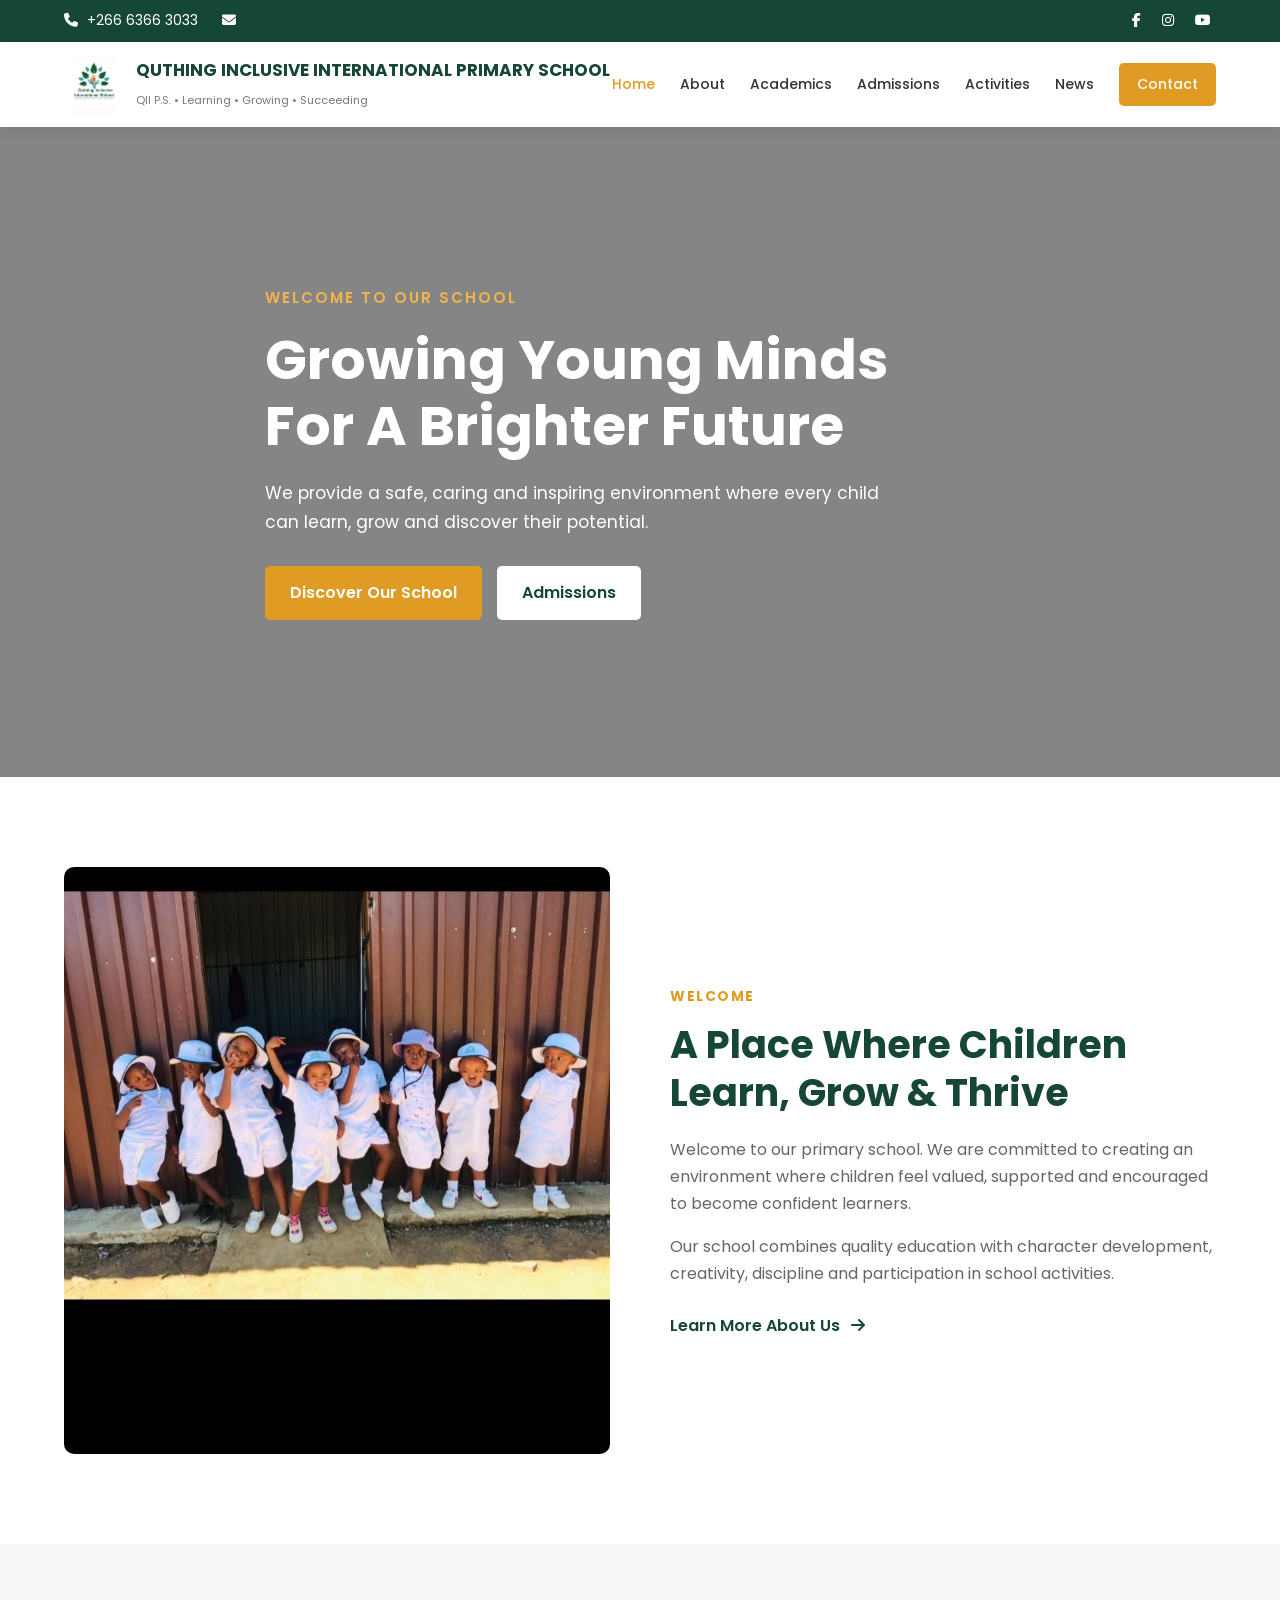
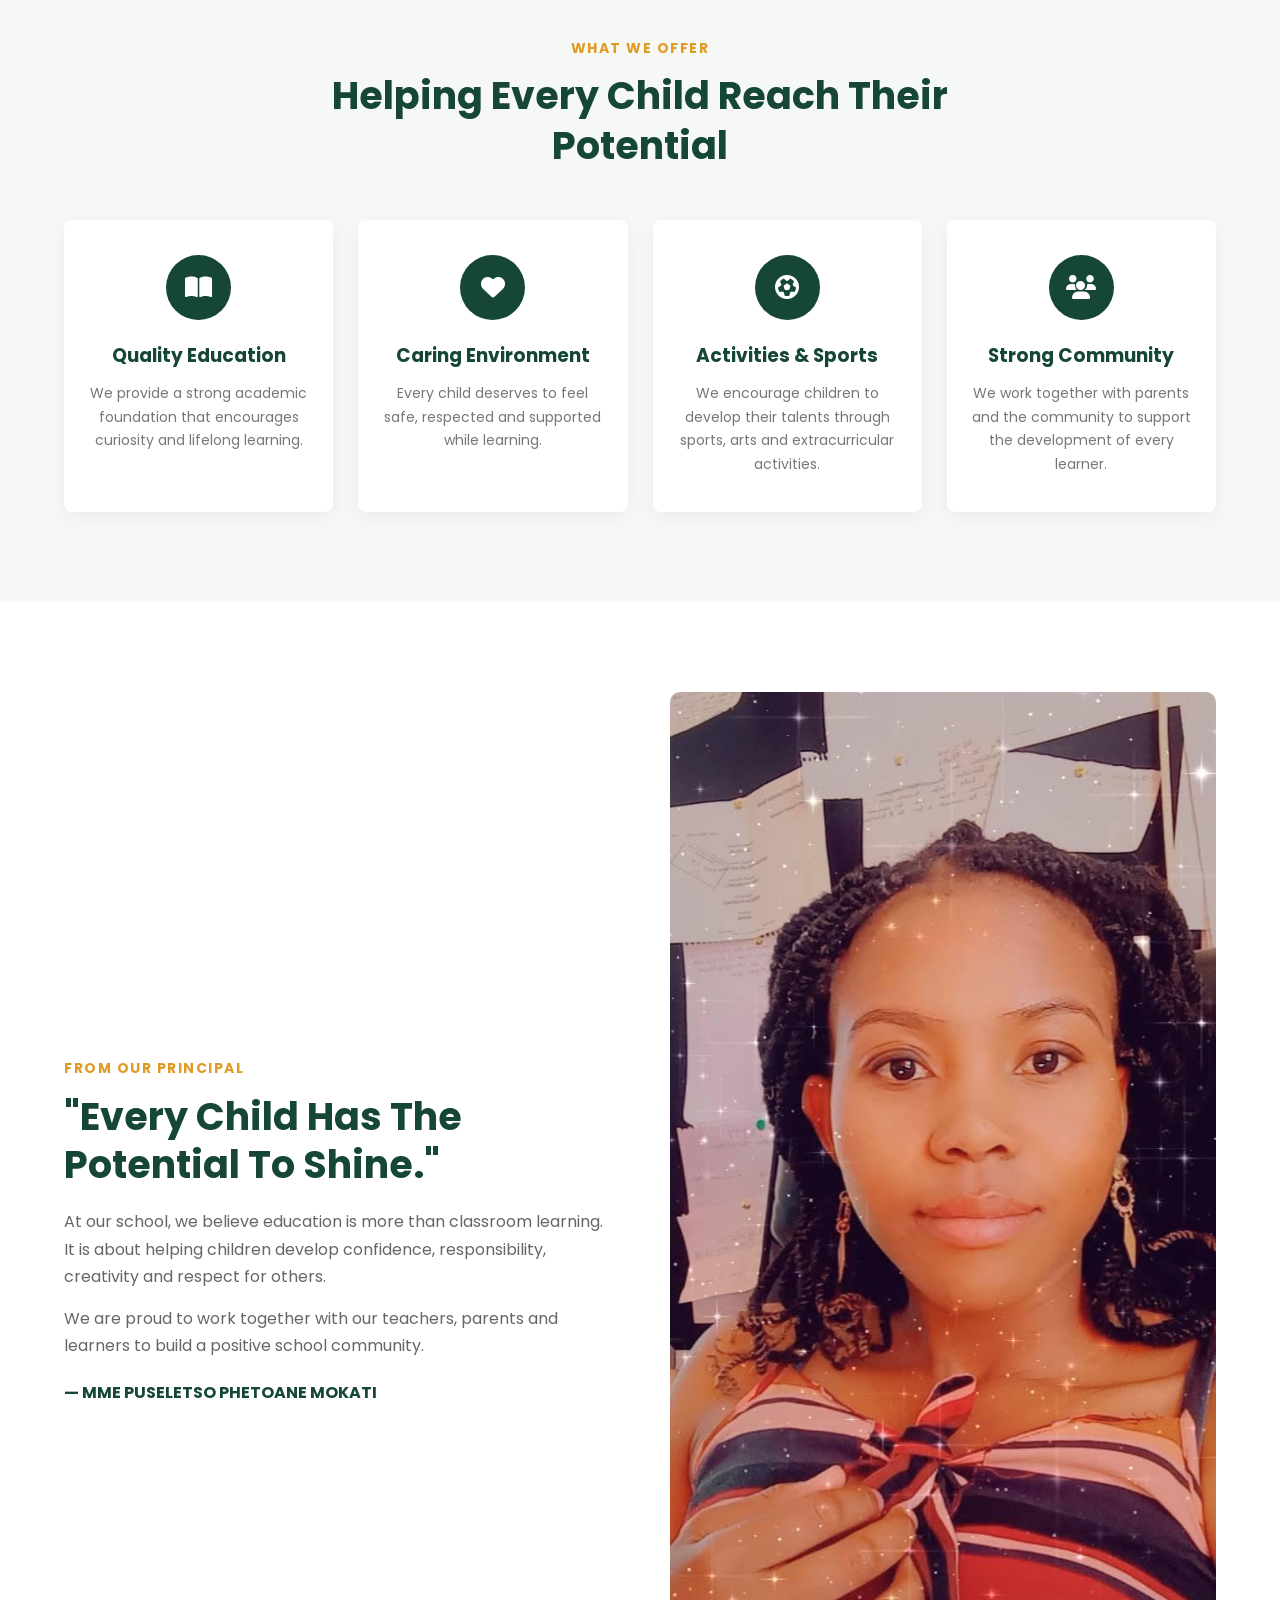
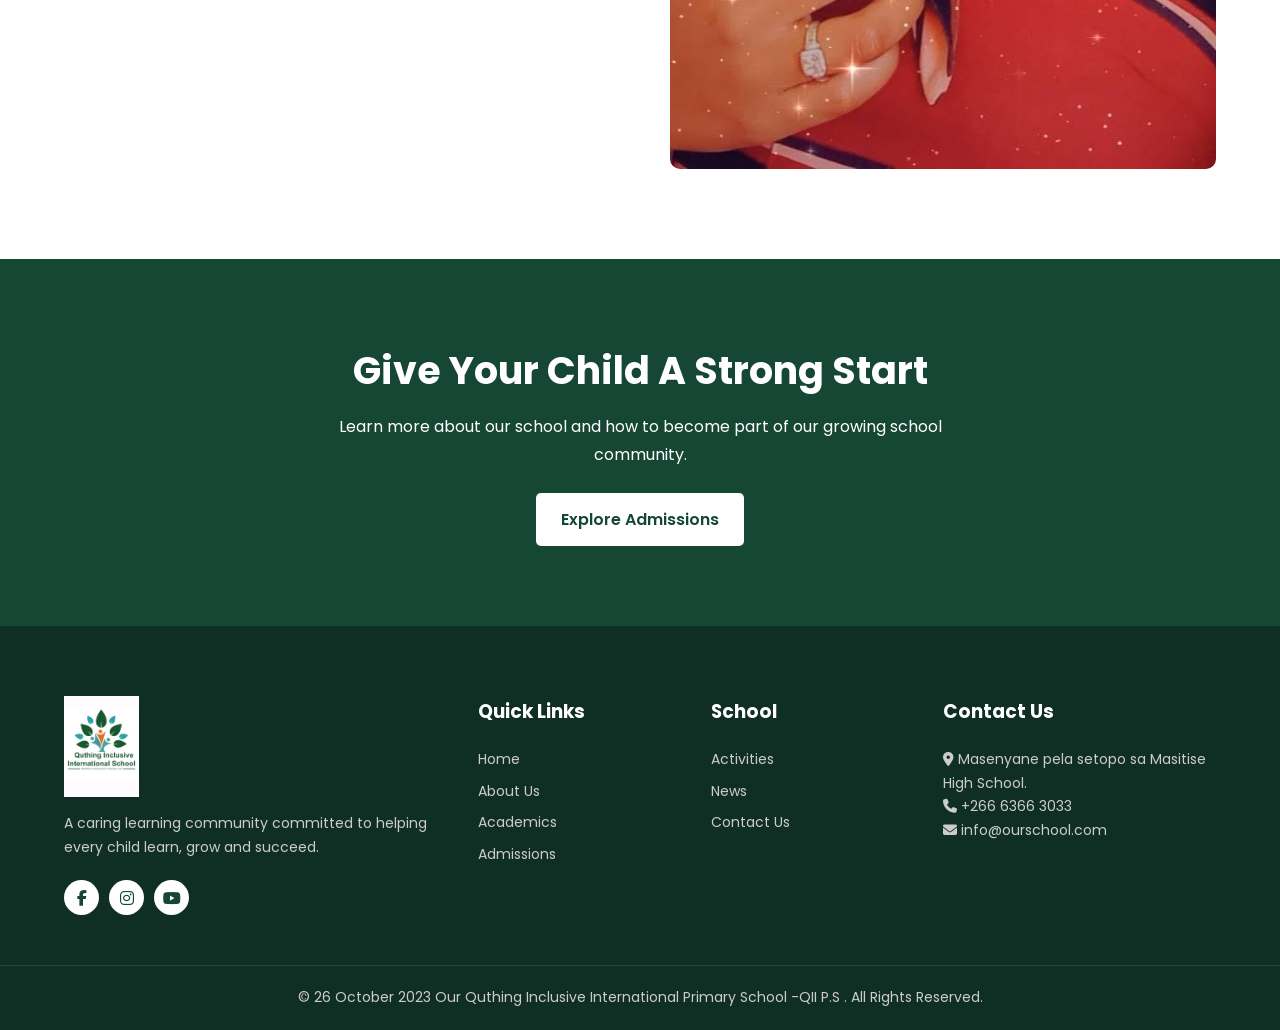
==== index.html @ f94230e8 "Add files via upload" ====
<!DOCTYPE html>
<html lang="en">
<head>
    <meta charset="UTF-8">
    <meta name="viewport" content="width=device-width, initial-scale=1.0">

    <title>Our QII P.S| Home</title>

    <meta name="description" content="Welcome to our primary school. Discover our programmes, activities, admissions and school community.">

    <link rel="icon" href="images\graduations.jpg">

    <!-- Google Font -->
    <link rel="preconnect" href="https://fonts.googleapis.com">
    <link rel="preconnect" href="https://fonts.gstatic.com" crossorigin>
    <link href="https://fonts.googleapis.com/css2?family=Poppins:wght@400;500;600;700&display=swap" rel="stylesheet">

    <!-- Font Awesome -->
    <link rel="stylesheet" href="https://cdnjs.cloudflare.com/ajax/libs/font-awesome/6.5.2/css/all.min.css">

    <!-- CSS -->
    <link rel="stylesheet" href="css/style.css">
</head>

<body>

<!-- ================= TOP BAR ================= -->

<div class="top-bar">
    <div class="container top-content">

        <div>
            <span>
                <i class="fas fa-phone"></i>
                +266 6366 3033
            </span>

            <span>
                <i class="fas fa-envelope"></i>
                
            </span>
        </div>

        <div class="social-links">
            <a href="#"><i class="fab fa-facebook-f"></i></a>
            <a href="#"><i class="fab fa-instagram"></i></a>
            <a href="#"><i class="fab fa-youtube"></i></a>
        </div>

    </div>
</div>


<!-- ================= NAVIGATION ================= -->

<header class="header">

    <div class="container nav-container">

        <a href="index.html" class="logo">
            <img src="images\School Logo.jpeg" alt="School Logo">
            <div>
               <strong>QUTHING INCLUSIVE INTERNATIONAL PRIMARY SCHOOL</strong>
<small>QII P.S. • Learning • Growing • Succeeding</small>
            </div>
        </a>

        <button class="menu-toggle" id="menuToggle">
            <i class="fas fa-bars"></i>
        </button>

        <nav id="mainNav">

            <a href="index.html" class="active">Home</a>
            <a href="about.html">About</a>
            <a href="academics.html">Academics</a>
            <a href="admissions.html">Admissions</a>
            <a href="activities.html">Activities</a>
            <a href="news.html">News</a>
            <a href="contact.html" class="nav-button">Contact </a>

        </nav>

    </div>

</header>


<!-- ================= HERO ================= -->

<section class="hero">

    <div class="hero-overlay"></div>

    <div class="container hero-content">

        <span class="hero-small-title">
            WELCOME TO OUR SCHOOL
        </span>

        <h1>
            Growing Young Minds<br>
            For A Brighter Future
        </h1>

        <p>
            We provide a safe, caring and inspiring environment
            where every child can learn, grow and discover their potential.
        </p>

        <div class="hero-buttons">

            <a href="about.html" class="btn btn-primary">
                Discover Our School
            </a>

            <a href="admissions.html" class="btn btn-light">
                Admissions
            </a>

        </div>

    </div>

</section>


<!-- ================= WELCOME ================= -->

<section class="section">

    <div class="container two-column">

        <div class="section-image">
            <img src="images/school building.jpg" alt="Our School">
        </div>

        <div class="section-content">

            <span class="section-label">WELCOME</span>

            <h2>
                A Place Where Children Learn, Grow & Thrive
            </h2>

            <p>
                Welcome to our primary school. We are committed to creating
                an environment where children feel valued, supported and
                encouraged to become confident learners.
            </p>

            <p>
                Our school combines quality education with character
                development, creativity, discipline and participation
                in school activities.
            </p>

            <a href="about.html" class="text-link">
                Learn More About Us
                <i class="fas fa-arrow-right"></i>
            </a>

        </div>

    </div>

</section>


<!-- ================= FEATURES ================= -->

<section class="features">

    <div class="container">

        <div class="section-heading">

            <span class="section-label">WHAT WE OFFER</span>

            <h2>
                Helping Every Child Reach Their Potential
            </h2>

        </div>


        <div class="feature-grid">

            <div class="feature-card">

                <div class="feature-icon">
                    <i class="fas fa-book-open"></i>
                </div>

                <h3>Quality Education</h3>

                <p>
                    We provide a strong academic foundation
                    that encourages curiosity and lifelong learning.
                </p>

            </div>


            <div class="feature-card">

                <div class="feature-icon">
                    <i class="fas fa-heart"></i>
                </div>

                <h3>Caring Environment</h3>

                <p>
                    Every child deserves to feel safe, respected
                    and supported while learning.
                </p>

            </div>


            <div class="feature-card">

                <div class="feature-icon">
                    <i class="fas fa-futbol"></i>
                </div>

                <h3>Activities & Sports</h3>

                <p>
                    We encourage children to develop their talents
                    through sports, arts and extracurricular activities.
                </p>

            </div>


            <div class="feature-card">

                <div class="feature-icon">
                    <i class="fas fa-users"></i>
                </div>

                <h3>Strong Community</h3>

                <p>
                    We work together with parents and the community
                    to support the development of every learner.
                </p>

            </div>

        </div>

    </div>

</section>


<!-- ================= PRINCIPAL MESSAGE ================= -->

<section class="principal-section">

    <div class="container two-column">

        <div class="section-content">

            <span class="section-label">
                FROM OUR PRINCIPAL
            </span>

            <h2>
                "Every Child Has The Potential To Shine."
            </h2>

            <p>
                At our school, we believe education is more than
                classroom learning. It is about helping children
                develop confidence, responsibility, creativity
                and respect for others.
            </p>

            <p>
                We are proud to work together with our teachers,
                parents and learners to build a positive school
                community.
            </p>

            <strong class="principal-name">
                — MME PUSELETSO PHETOANE MOKATI
            </strong>

        </div>


        <div class="principal-image">

            <img src="images/MME PHETOANE.jpg" alt="School Principal">

        </div>

    </div>

</section>


<!-- ================= CALL TO ACTION ================= -->

<section class="cta">

    <div class="container">

        <h2>
            Give Your Child A Strong Start
        </h2>

        <p>
            Learn more about our school and how to become part
            of our growing school community.
        </p>

        <a href="admissions.html" class="btn btn-light">
            Explore Admissions
        </a>

    </div>

</section>


<!-- ================= FOOTER ================= -->

<footer class="footer">

    <div class="container footer-grid">


        <div class="footer-about">

            <img src="images/School Logo.jpeg" alt="School Logo">

            <p>
                A caring learning community committed to
                helping every child learn, grow and succeed.
            </p>

            <div class="footer-social">

                <a href="https://web.facebook.com/profile.php?id=61552225935610&sk=photos">
                    <i class="fab fa-facebook-f"></i>
                </a>

                <a href="#">
                    <i class="fab fa-instagram"></i>
                </a>

                <a href="#">
                    <i class="fab fa-youtube"></i>
                </a>

            </div>

        </div>


        <div>

            <h3>Quick Links</h3>

            <a href="index.html">Home</a>
            <a href="about.html">About Us</a>
            <a href="academics.html">Academics</a>
            <a href="admissions.html">Admissions</a>

        </div>


        <div>

            <h3>School</h3>

            <a href="activities.html">Activities</a>
            <a href="news.html">News</a>
            <a href="contact.html">Contact Us</a>

        </div>


        <div>

            <h3>Contact Us</h3>

            <p>
                <i class="fas fa-location-dot"></i>
                Masenyane pela setopo sa Masitise High School.
            </p>

            <p>
                <i class="fas fa-phone"></i>
                +266 6366 3033
            </p>

            <p>
                <i class="fas fa-envelope"></i>
                info@ourschool.com
            </p>

        </div>

    </div>


    <div class="copyright">

        <p>
            © 26 October 2023 Our Quthing Inclusive International Primary School -QII P.S
. All Rights Reserved.
        </p>

    </div>

</footer>


<script src="js/script.js"></script>

</body>
</html>
---- css/style.css ----
/* =========================
   GENERAL
========================= */

* {
    margin: 0;
    padding: 0;
    box-sizing: border-box;
}

html {
    scroll-behavior: smooth;
}

body {
    font-family: "Poppins", sans-serif;
    color: #333;
    line-height: 1.7;
    background: #fff;
}

img {
    width: 100%;
    display: block;
}

a {
    text-decoration: none;
    color: inherit;
}

.container {
    width: 90%;
    max-width: 1200px;
    margin: auto;
}


/* =========================
   TOP BAR
========================= */

.top-bar {
    background: #164734;
    color: #fff;
    font-size: 14px;
}

.top-content {
    min-height: 42px;
    display: flex;
    align-items: center;
    justify-content: space-between;
}

.top-content span {
    margin-right: 20px;
}

.top-content i {
    margin-right: 5px;
}

.social-links a {
    margin-left: 12px;
}


/* =========================
   HEADER
========================= */

.header {
    background: #fff;
    box-shadow: 0 2px 15px rgba(0,0,0,0.08);
    position: sticky;
    top: 0;
    z-index: 1000;
}

.nav-container {
    min-height: 85px;
    display: flex;
    align-items: center;
    justify-content: space-between;
}

.logo {
    display: flex;
    align-items: center;
    gap: 12px;
}

.logo img {
    width: 60px;
    height: 60px;
    object-fit: contain;
}

.logo strong {
    display: block;
    color: #164734;
    font-size: 17px;
}

.logo small {
    color: #777;
    font-size: 11px;
}


nav {
    display: flex;
    align-items: center;
    gap: 25px;
}

nav a {
    color: #333;
    font-size: 14px;
    font-weight: 500;
    transition: 0.3s;
}

nav a:hover,
nav a.active {
    color: #e09b24;
}

.nav-button {
    background: #e09b24;
    color: #fff !important;
    padding: 10px 18px;
    border-radius: 5px;
}

.menu-toggle {
    display: none;
    border: none;
    background: transparent;
    font-size: 25px;
    cursor: pointer;
}


/* =========================
   HERO
========================= */

.hero {
    min-height: 650px;
    background-image: url("../images/school-building.jpg");
    background-size: cover;
    background-position: center;
    position: relative;
    display: flex;
    align-items: center;
}

.hero-overlay {
    position: absolute;
    inset: 0;
    background: rgba(0, 0, 0, 0.48);
}

.hero-content {
    position: relative;
    color: #fff;
    max-width: 750px;
}

.hero-small-title {
    font-size: 15px;
    font-weight: 600;
    letter-spacing: 2px;
    color: #f1b54a;
}

.hero h1 {
    font-size: 55px;
    line-height: 1.2;
    margin: 15px 0 20px;
}

.hero p {
    max-width: 650px;
    font-size: 17px;
    margin-bottom: 30px;
}

.hero-buttons {
    display: flex;
    gap: 15px;
}


/* =========================
   BUTTONS
========================= */

.btn {
    display: inline-block;
    padding: 13px 25px;
    border-radius: 5px;
    font-weight: 600;
    transition: 0.3s;
}

.btn-primary {
    background: #e09b24;
    color: #fff;
}

.btn-primary:hover {
    background: #c78312;
}

.btn-light {
    background: #fff;
    color: #164734;
}

.btn-light:hover {
    background: #eee;
}


/* =========================
   SECTIONS
========================= */

.section {
    padding: 90px 0;
}

.two-column {
    display: grid;
    grid-template-columns: 1fr 1fr;
    gap: 60px;
    align-items: center;
}

.section-image img,
.principal-image img {
    border-radius: 10px;
}

.section-label {
    color: #e09b24;
    font-weight: 700;
    font-size: 14px;
    letter-spacing: 1.5px;
}

.section-content h2 {
    color: #164734;
    font-size: 38px;
    line-height: 1.25;
    margin: 12px 0 20px;
}

.section-content p {
    color: #666;
    margin-bottom: 15px;
}

.text-link {
    display: inline-block;
    color: #164734;
    font-weight: 600;
    margin-top: 10px;
}

.text-link i {
    margin-left: 7px;
}


/* =========================
   FEATURES
========================= */

.features {
    padding: 90px 0;
    background: #f6f8f5;
}

.section-heading {
    text-align: center;
    max-width: 700px;
    margin: 0 auto 50px;
}

.section-heading h2 {
    color: #164734;
    font-size: 38px;
    line-height: 1.3;
    margin-top: 10px;
}

.feature-grid {
    display: grid;
    grid-template-columns: repeat(4, 1fr);
    gap: 25px;
}

.feature-card {
    background: #fff;
    padding: 35px 25px;
    text-align: center;
    border-radius: 8px;
    box-shadow: 0 5px 20px rgba(0,0,0,0.05);
    transition: 0.3s;
}

.feature-card:hover {
    transform: translateY(-5px);
}

.feature-icon {
    width: 65px;
    height: 65px;
    margin: auto;
    border-radius: 50%;
    background: #164734;
    color: #fff;
    display: flex;
    align-items: center;
    justify-content: center;
    font-size: 24px;
}

.feature-card h3 {
    color: #164734;
    margin: 20px 0 10px;
}

.feature-card p {
    color: #777;
    font-size: 14px;
}


/* =========================
   PRINCIPAL
========================= */

.principal-section {
    padding: 90px 0;
}

.principal-name {
    display: block;
    margin-top: 20px;
    color: #164734;
}


/* =========================
   CTA
========================= */

.cta {
    padding: 80px 20px;
    background: #164734;
    color: #fff;
    text-align: center;
}

.cta h2 {
    font-size: 38px;
    margin-bottom: 10px;
}

.cta p {
    max-width: 650px;
    margin: 0 auto 25px;
}


/* =========================
   FOOTER
========================= */

.footer {
    background: #102f24;
    color: #fff;
    padding-top: 70px;
}

.footer-grid {
    display: grid;
    grid-template-columns: 2fr 1fr 1fr 1.5fr;
    gap: 50px;
    padding-bottom: 50px;
}

.footer-about img {
    width: 75px;
    margin-bottom: 15px;
}

.footer p {
    color: #ccc;
    font-size: 14px;
}

.footer h3 {
    margin-bottom: 20px;
}

.footer-grid > div > a {
    display: block;
    color: #ccc;
    font-size: 14px;
    margin-bottom: 8px;
}

.footer-grid > div > a:hover {
    color: #f1b54a;
}

.footer-social {
    display: flex;
    gap: 10px;
    margin-top: 20px;
}

.footer-social a {
    width: 35px;
    height: 35px;
    background: #fff;
    color: #164734;
    display: flex;
    align-items: center;
    justify-content: center;
    border-radius: 50%;
}

.copyright {
    border-top: 1px solid rgba(255,255,255,0.1);
    text-align: center;
    padding: 20px;
}


/* =========================
   MOBILE
========================= */

@media (max-width: 900px) {

    nav {
        position: absolute;
        top: 85px;
        left: 0;
        width: 100%;
        background: #fff;
        display: none;
        flex-direction: column;
        padding: 25px;
        box-shadow: 0 5px 15px rgba(0,0,0,0.1);
    }

    nav.show {
        display: flex;
    }

    .menu-toggle {
        display: block;
    }

    .feature-grid {
        grid-template-columns: repeat(2, 1fr);
    }

    .footer-grid {
        grid-template-columns: 1fr 1fr;
    }

}


@media (max-width: 700px) {

    .top-content {
        justify-content: center;
        text-align: center;
    }

    .top-content > div:first-child span {
        display: block;
        margin: 3px;
    }

    .social-links {
        display: none;
    }

    .hero {
        min-height: 550px;
    }

    .hero h1 {
        font-size: 38px;
    }

    .hero p {
        font-size: 15px;
    }

    .hero-buttons {
        flex-direction: column;
        align-items: flex-start;
    }

    .two-column {
        grid-template-columns: 1fr;
        gap: 35px;
    }

    .section-content h2,
    .section-heading h2 {
        font-size: 30px;
    }

    .feature-grid {
        grid-template-columns: 1fr;
    }

    .footer-grid {
        grid-template-columns: 1fr;
    }

}
/* =========================
   CONTACT FORM
========================= */

form input,
form textarea {
    width: 100%;
    padding: 14px;
    margin-bottom: 15px;
    border: 1px solid #ddd;
    border-radius: 5px;
    font-family: inherit;
    font-size: 14px;
    outline: none;
}

form input:focus,
form textarea:focus {
    border-color: #164734;
}

form textarea {
    resize: vertical;
}
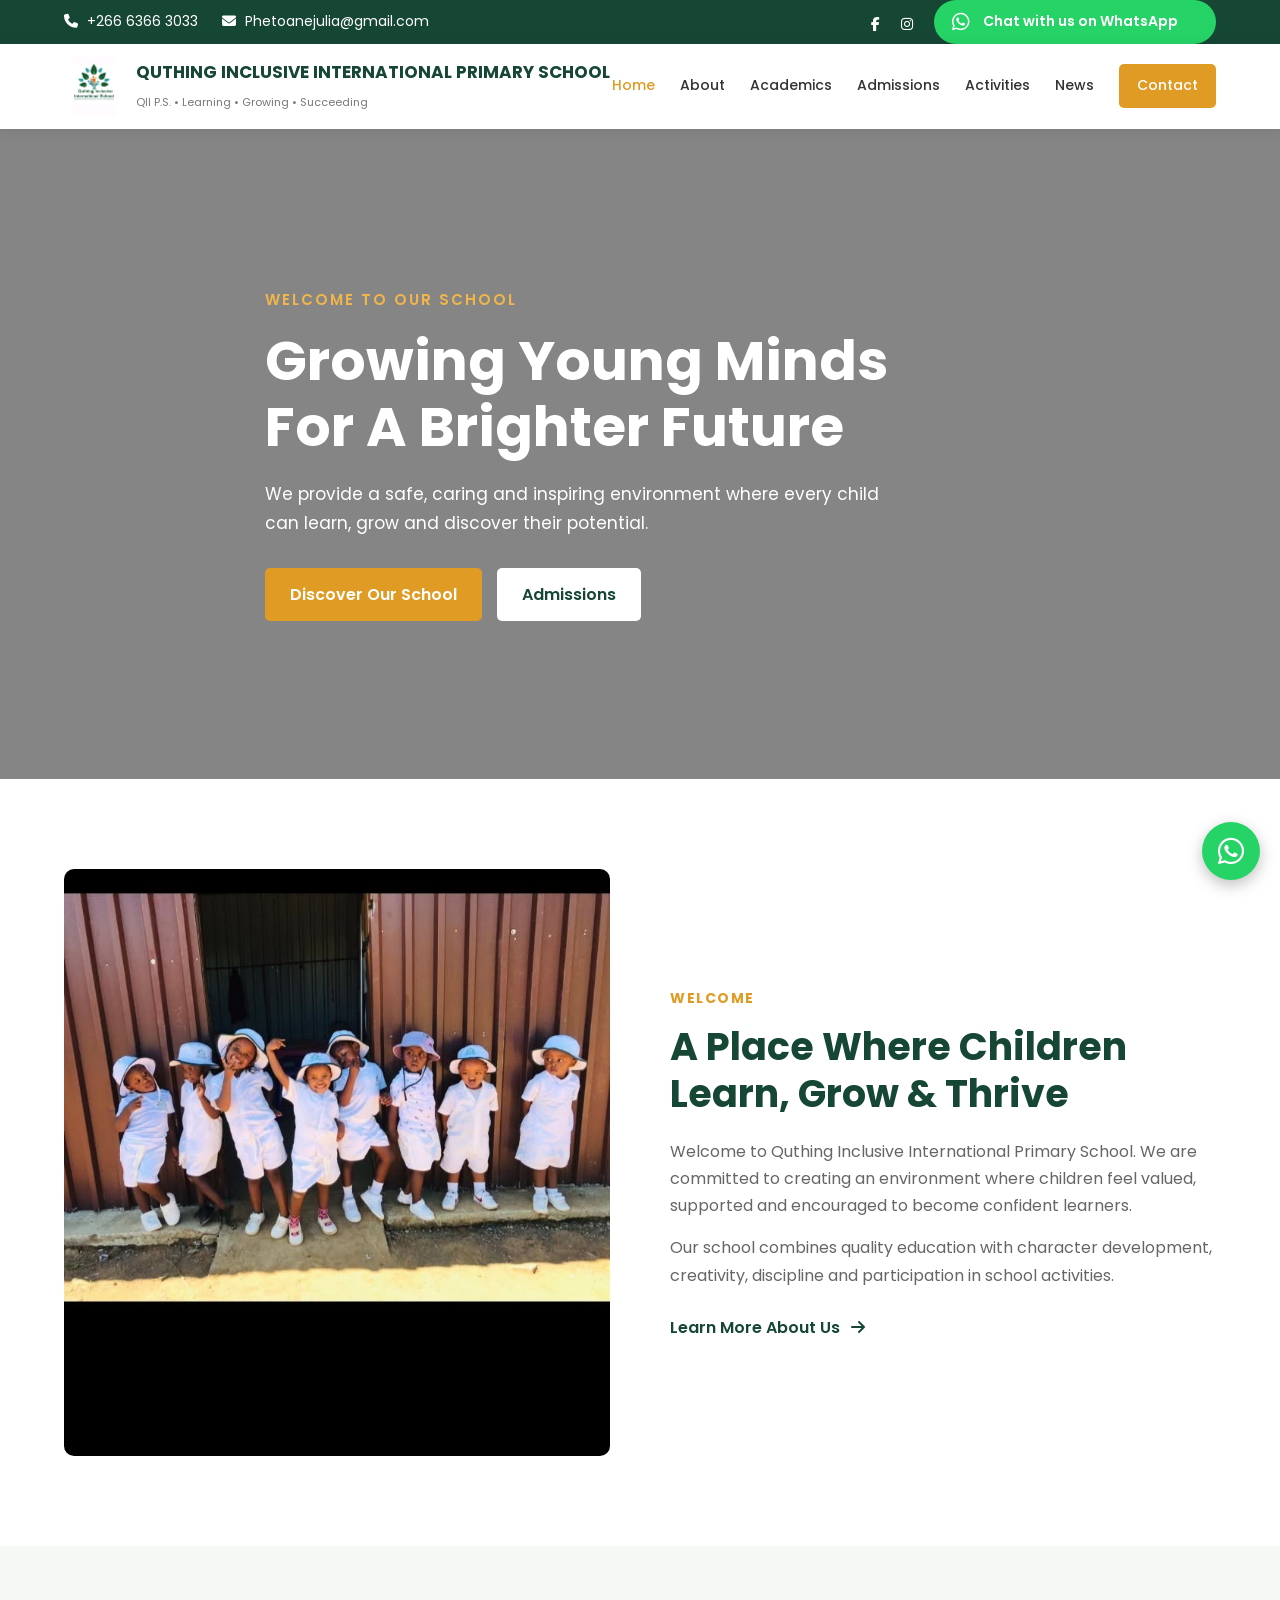
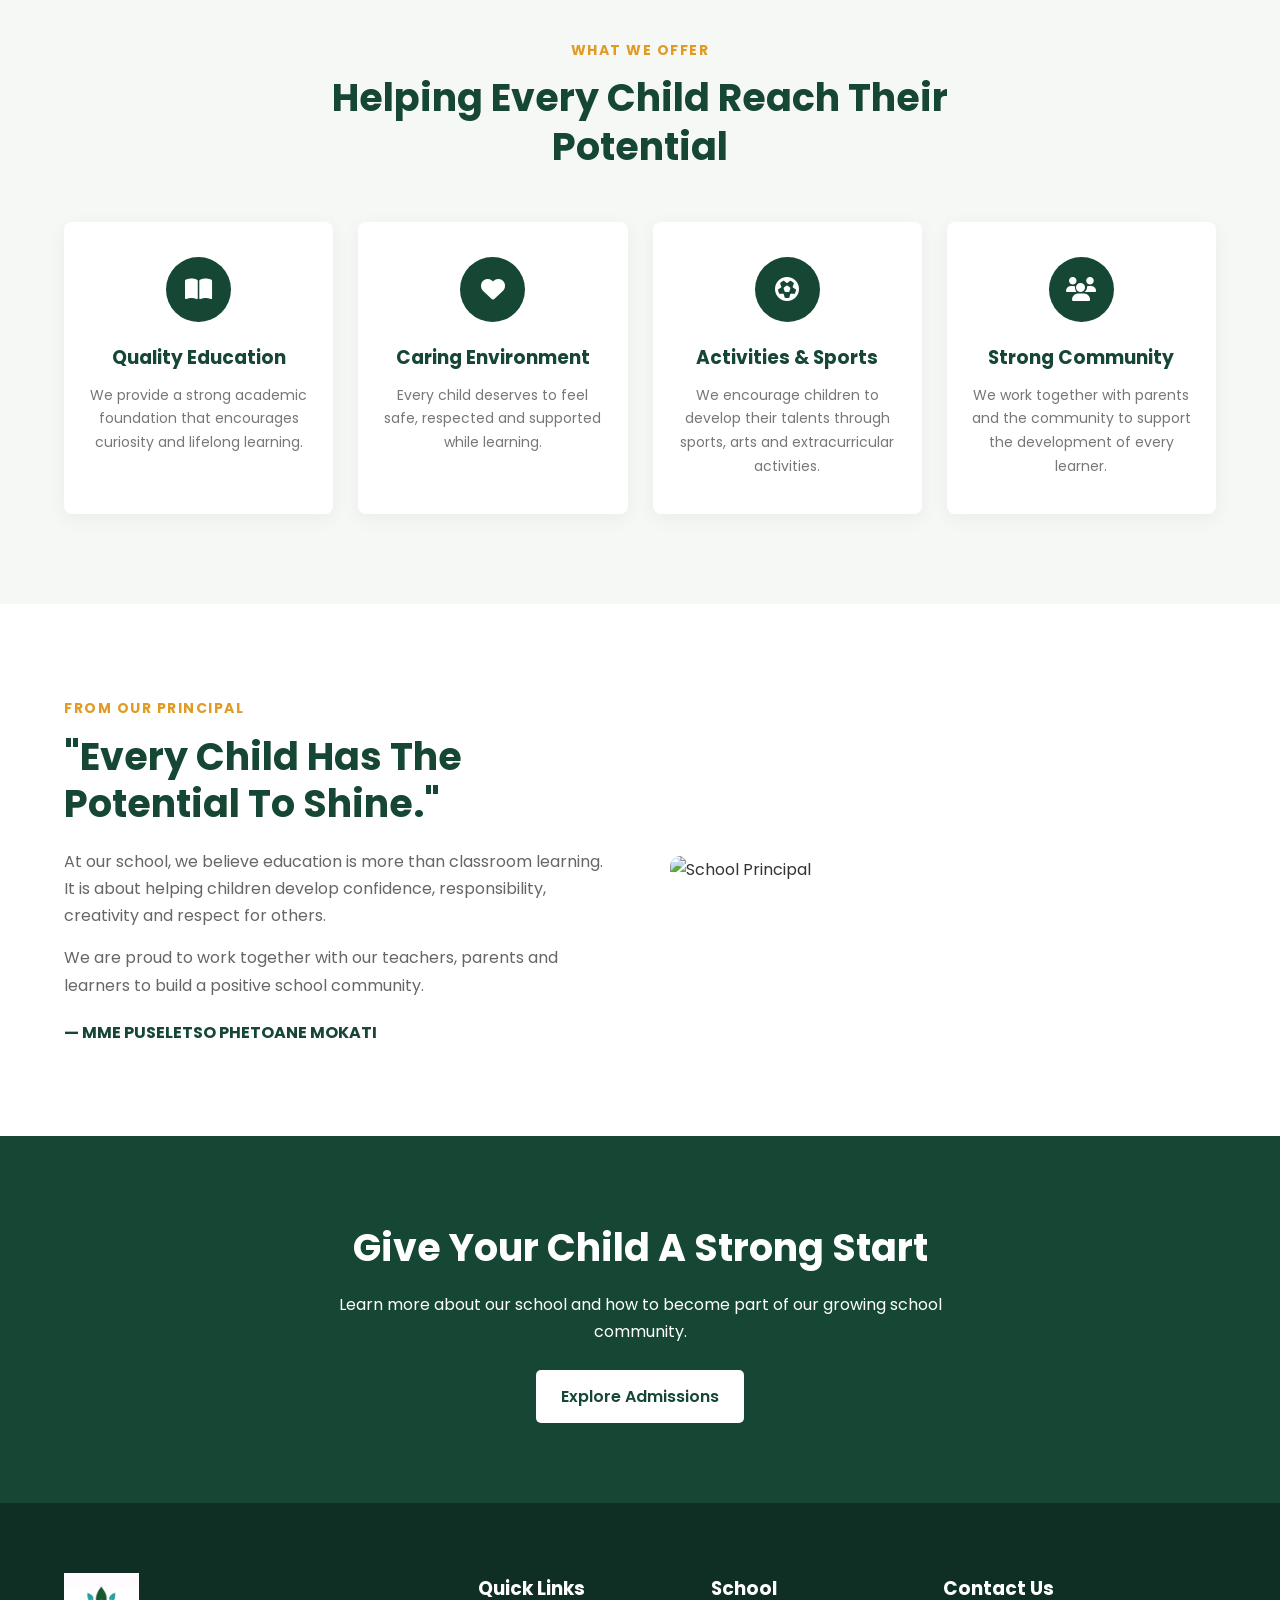
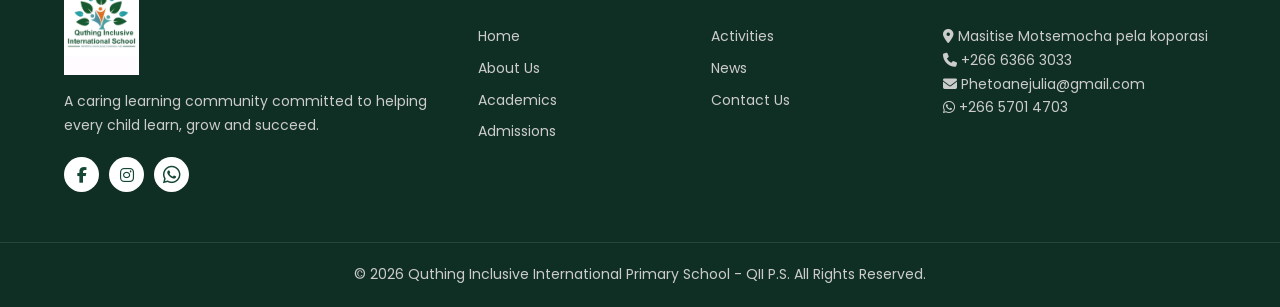
==== commit 90517de4: "Add files via upload" ====
--- a/index.html
+++ b/index.html
@@ -1,427 +1 @@
-<!DOCTYPE html>
-<html lang="en">
-<head>
-    <meta charset="UTF-8">
-    <meta name="viewport" content="width=device-width, initial-scale=1.0">
-
-    <title>Our QII P.S| Home</title>
-
-    <meta name="description" content="Welcome to our primary school. Discover our programmes, activities, admissions and school community.">
-
-    <link rel="icon" href="images\graduations.jpg">
-
-    <!-- Google Font -->
-    <link rel="preconnect" href="https://fonts.googleapis.com">
-    <link rel="preconnect" href="https://fonts.gstatic.com" crossorigin>
-    <link href="https://fonts.googleapis.com/css2?family=Poppins:wght@400;500;600;700&display=swap" rel="stylesheet">
-
-    <!-- Font Awesome -->
-    <link rel="stylesheet" href="https://cdnjs.cloudflare.com/ajax/libs/font-awesome/6.5.2/css/all.min.css">
-
-    <!-- CSS -->
-    <link rel="stylesheet" href="css/style.css">
-</head>
-
-<body>
-
-<!-- ================= TOP BAR ================= -->
-
-<div class="top-bar">
-    <div class="container top-content">
-
-        <div>
-            <span>
-                <i class="fas fa-phone"></i>
-                +266 6366 3033
-            </span>
-
-            <span>
-                <i class="fas fa-envelope"></i>
-                
-            </span>
-        </div>
-
-        <div class="social-links">
-            <a href="#"><i class="fab fa-facebook-f"></i></a>
-            <a href="#"><i class="fab fa-instagram"></i></a>
-            <a href="#"><i class="fab fa-youtube"></i></a>
-        </div>
-
-    </div>
-</div>
-
-
-<!-- ================= NAVIGATION ================= -->
-
-<header class="header">
-
-    <div class="container nav-container">
-
-        <a href="index.html" class="logo">
-            <img src="images\School Logo.jpeg" alt="School Logo">
-            <div>
-               <strong>QUTHING INCLUSIVE INTERNATIONAL PRIMARY SCHOOL</strong>
-<small>QII P.S. • Learning • Growing • Succeeding</small>
-            </div>
-        </a>
-
-        <button class="menu-toggle" id="menuToggle">
-            <i class="fas fa-bars"></i>
-        </button>
-
-        <nav id="mainNav">
-
-            <a href="index.html" class="active">Home</a>
-            <a href="about.html">About</a>
-            <a href="academics.html">Academics</a>
-            <a href="admissions.html">Admissions</a>
-            <a href="activities.html">Activities</a>
-            <a href="news.html">News</a>
-            <a href="contact.html" class="nav-button">Contact </a>
-
-        </nav>
-
-    </div>
-
-</header>
-
-
-<!-- ================= HERO ================= -->
-
-<section class="hero">
-
-    <div class="hero-overlay"></div>
-
-    <div class="container hero-content">
-
-        <span class="hero-small-title">
-            WELCOME TO OUR SCHOOL
-        </span>
-
-        <h1>
-            Growing Young Minds<br>
-            For A Brighter Future
-        </h1>
-
-        <p>
-            We provide a safe, caring and inspiring environment
-            where every child can learn, grow and discover their potential.
-        </p>
-
-        <div class="hero-buttons">
-
-            <a href="about.html" class="btn btn-primary">
-                Discover Our School
-            </a>
-
-            <a href="admissions.html" class="btn btn-light">
-                Admissions
-            </a>
-
-        </div>
-
-    </div>
-
-</section>
-
-
-<!-- ================= WELCOME ================= -->
-
-<section class="section">
-
-    <div class="container two-column">
-
-        <div class="section-image">
-            <img src="images/school building.jpg" alt="Our School">
-        </div>
-
-        <div class="section-content">
-
-            <span class="section-label">WELCOME</span>
-
-            <h2>
-                A Place Where Children Learn, Grow & Thrive
-            </h2>
-
-            <p>
-                Welcome to our primary school. We are committed to creating
-                an environment where children feel valued, supported and
-                encouraged to become confident learners.
-            </p>
-
-            <p>
-                Our school combines quality education with character
-                development, creativity, discipline and participation
-                in school activities.
-            </p>
-
-            <a href="about.html" class="text-link">
-                Learn More About Us
-                <i class="fas fa-arrow-right"></i>
-            </a>
-
-        </div>
-
-    </div>
-
-</section>
-
-
-<!-- ================= FEATURES ================= -->
-
-<section class="features">
-
-    <div class="container">
-
-        <div class="section-heading">
-
-            <span class="section-label">WHAT WE OFFER</span>
-
-            <h2>
-                Helping Every Child Reach Their Potential
-            </h2>
-
-        </div>
-
-
-        <div class="feature-grid">
-
-            <div class="feature-card">
-
-                <div class="feature-icon">
-                    <i class="fas fa-book-open"></i>
-                </div>
-
-                <h3>Quality Education</h3>
-
-                <p>
-                    We provide a strong academic foundation
-                    that encourages curiosity and lifelong learning.
-                </p>
-
-            </div>
-
-
-            <div class="feature-card">
-
-                <div class="feature-icon">
-                    <i class="fas fa-heart"></i>
-                </div>
-
-                <h3>Caring Environment</h3>
-
-                <p>
-                    Every child deserves to feel safe, respected
-                    and supported while learning.
-                </p>
-
-            </div>
-
-
-            <div class="feature-card">
-
-                <div class="feature-icon">
-                    <i class="fas fa-futbol"></i>
-                </div>
-
-                <h3>Activities & Sports</h3>
-
-                <p>
-                    We encourage children to develop their talents
-                    through sports, arts and extracurricular activities.
-                </p>
-
-            </div>
-
-
-            <div class="feature-card">
-
-                <div class="feature-icon">
-                    <i class="fas fa-users"></i>
-                </div>
-
-                <h3>Strong Community</h3>
-
-                <p>
-                    We work together with parents and the community
-                    to support the development of every learner.
-                </p>
-
-            </div>
-
-        </div>
-
-    </div>
-
-</section>
-
-
-<!-- ================= PRINCIPAL MESSAGE ================= -->
-
-<section class="principal-section">
-
-    <div class="container two-column">
-
-        <div class="section-content">
-
-            <span class="section-label">
-                FROM OUR PRINCIPAL
-            </span>
-
-            <h2>
-                "Every Child Has The Potential To Shine."
-            </h2>
-
-            <p>
-                At our school, we believe education is more than
-                classroom learning. It is about helping children
-                develop confidence, responsibility, creativity
-                and respect for others.
-            </p>
-
-            <p>
-                We are proud to work together with our teachers,
-                parents and learners to build a positive school
-                community.
-            </p>
-
-            <strong class="principal-name">
-                — MME PUSELETSO PHETOANE MOKATI
-            </strong>
-
-        </div>
-
-
-        <div class="principal-image">
-
-            <img src="images/MME PHETOANE.jpg" alt="School Principal">
-
-        </div>
-
-    </div>
-
-</section>
-
-
-<!-- ================= CALL TO ACTION ================= -->
-
-<section class="cta">
-
-    <div class="container">
-
-        <h2>
-            Give Your Child A Strong Start
-        </h2>
-
-        <p>
-            Learn more about our school and how to become part
-            of our growing school community.
-        </p>
-
-        <a href="admissions.html" class="btn btn-light">
-            Explore Admissions
-        </a>
-
-    </div>
-
-</section>
-
-
-<!-- ================= FOOTER ================= -->
-
-<footer class="footer">
-
-    <div class="container footer-grid">
-
-
-        <div class="footer-about">
-
-            <img src="images/School Logo.jpeg" alt="School Logo">
-
-            <p>
-                A caring learning community committed to
-                helping every child learn, grow and succeed.
-            </p>
-
-            <div class="footer-social">
-
-                <a href="https://web.facebook.com/profile.php?id=61552225935610&sk=photos">
-                    <i class="fab fa-facebook-f"></i>
-                </a>
-
-                <a href="#">
-                    <i class="fab fa-instagram"></i>
-                </a>
-
-                <a href="#">
-                    <i class="fab fa-youtube"></i>
-                </a>
-
-            </div>
-
-        </div>
-
-
-        <div>
-
-            <h3>Quick Links</h3>
-
-            <a href="index.html">Home</a>
-            <a href="about.html">About Us</a>
-            <a href="academics.html">Academics</a>
-            <a href="admissions.html">Admissions</a>
-
-        </div>
-
-
-        <div>
-
-            <h3>School</h3>
-
-            <a href="activities.html">Activities</a>
-            <a href="news.html">News</a>
-            <a href="contact.html">Contact Us</a>
-
-        </div>
-
-
-        <div>
-
-            <h3>Contact Us</h3>
-
-            <p>
-                <i class="fas fa-location-dot"></i>
-                Masenyane pela setopo sa Masitise High School.
-            </p>
-
-            <p>
-                <i class="fas fa-phone"></i>
-                +266 6366 3033
-            </p>
-
-            <p>
-                <i class="fas fa-envelope"></i>
-                info@ourschool.com
-            </p>
-
-        </div>
-
-    </div>
-
-
-    <div class="copyright">
-
-        <p>
-            © 26 October 2023 Our Quthing Inclusive International Primary School -QII P.S
-. All Rights Reserved.
-        </p>
-
-    </div>
-
-</footer>
-
-
-<script src="js/script.js"></script>
-
-</body>
-</html>+<!DOCTYPE html> <html lang="en"> <head> <meta charset="UTF-8"> <meta name="viewport" content="width=device-width, initial-scale=1.0"> <title>QII P.S. | Home</title> <meta name="description" content="Welcome to Quthing Inclusive International Primary School. Discover our programmes, activities, admissions and school community."> <link rel="icon" href="images/graduations.jpg"> <!-- Google Font --> <link rel="preconnect" href="https://fonts.googleapis.com"> <link rel="preconnect" href="https://fonts.gstatic.com" crossorigin> <link href="https://fonts.googleapis.com/css2?family=Poppins:wght@400;500;600;700&display=swap" rel="stylesheet"> <!-- Font Awesome --> <link rel="stylesheet" href="https://cdnjs.cloudflare.com/ajax/libs/font-awesome/6.5.2/css/all.min.css"> <!-- CSS --> <link rel="stylesheet" href="css/style.css"> </head> <body> <!-- ================= TOP BAR ================= --> <div class="top-bar"> <div class="container top-content"> <div class="top-contact"> <span> <i class="fas fa-phone"></i> +266 6366 3033 </span> <span> <i class="fas fa-envelope"></i> Phetoanejulia@gmail.com </span> </div> <div class="social-links"> <a href="https://web.facebook.com/profile.php?id=61552225935610&sk=photos" target="_blank" aria-label="Facebook"> <i class="fab fa-facebook-f"></i> </a> <a href="#" aria-label="Instagram"> <i class="fab fa-instagram"></i> </a> <a href="https://wa.me/26657014703" target="_blank" aria-label="WhatsApp" class="whatsapp-button"> <i class="fab fa-whatsapp"></i> <span>Chat with us on WhatsApp</span> </a> </div> </div> </div> <!-- ================= NAVIGATION ================= --> <header class="header"> <div class="container nav-container"> <a href="index.html" class="logo"> <img src="images/School Logo.jpeg" alt="QII Primary School Logo"> <div> <strong> QUTHING INCLUSIVE INTERNATIONAL PRIMARY SCHOOL </strong> <small> QII P.S. • Learning • Growing • Succeeding </small> </div> </a> <!-- Mobile Menu Button --> <button class="menu-toggle" id="menuToggle" aria-label="Open Menu"> <i class="fas fa-bars"></i> </button> <!-- Navigation --> <nav id="mainNav"> <a href="index.html" class="active"> Home </a> <a href="about.html"> About </a> <a href="academics.html"> Academics </a> <a href="admissions.html"> Admissions </a> <a href="activities.html"> Activities </a> <a href="news.html"> News </a> <a href="contact.html" class="nav-button"> Contact </a> </nav> </div> </header> <!-- ================= HERO ================= --> <section class="hero"> <div class="hero-overlay"></div> <div class="container hero-content"> <span class="hero-small-title"> WELCOME TO OUR SCHOOL </span> <h1> Growing Young Minds<br> For A Brighter Future </h1> <p> We provide a safe, caring and inspiring environment where every child can learn, grow and discover their potential. </p> <div class="hero-buttons"> <a href="about.html" class="btn btn-primary"> Discover Our School </a> <a href="admissions.html" class="btn btn-light"> Admissions </a> </div> </div> </section> <!-- ================= WELCOME ================= --> <section class="section"> <div class="container two-column"> <div class="section-image"> <img src="images/school building.jpg" alt="QII Primary School Building"> </div> <div class="section-content"> <span class="section-label"> WELCOME </span> <h2> A Place Where Children Learn, Grow & Thrive </h2> <p> Welcome to Quthing Inclusive International Primary School. We are committed to creating an environment where children feel valued, supported and encouraged to become confident learners. </p> <p> Our school combines quality education with character development, creativity, discipline and participation in school activities. </p> <a href="about.html" class="text-link"> Learn More About Us <i class="fas fa-arrow-right"></i> </a> </div> </div> </section> <!-- ================= FEATURES ================= --> <section class="features"> <div class="container"> <div class="section-heading"> <span class="section-label"> WHAT WE OFFER </span> <h2> Helping Every Child Reach Their Potential </h2> </div> <div class="feature-grid"> <!-- Feature 1 --> <div class="feature-card"> <div class="feature-icon"> <i class="fas fa-book-open"></i> </div> <h3> Quality Education </h3> <p> We provide a strong academic foundation that encourages curiosity and lifelong learning. </p> </div> <!-- Feature 2 --> <div class="feature-card"> <div class="feature-icon"> <i class="fas fa-heart"></i> </div> <h3> Caring Environment </h3> <p> Every child deserves to feel safe, respected and supported while learning. </p> </div> <!-- Feature 3 --> <div class="feature-card"> <div class="feature-icon"> <i class="fas fa-futbol"></i> </div> <h3> Activities & Sports </h3> <p> We encourage children to develop their talents through sports, arts and extracurricular activities. </p> </div> <!-- Feature 4 --> <div class="feature-card"> <div class="feature-icon"> <i class="fas fa-users"></i> </div> <h3> Strong Community </h3> <p> We work together with parents and the community to support the development of every learner. </p> </div> </div> </div> </section> <!-- ================= PRINCIPAL MESSAGE ================= --> <section class="principal-section"> <div class="container two-column"> <div class="section-content"> <span class="section-label"> FROM OUR PRINCIPAL </span> <h2> "Every Child Has The Potential To Shine." </h2> <p> At our school, we believe education is more than classroom learning. It is about helping children develop confidence, responsibility, creativity and respect for others. </p> <p> We are proud to work together with our teachers, parents and learners to build a positive school community. </p> <strong class="principal-name"> — MME PUSELETSO PHETOANE MOKATI </strong> </div> <div class="principal-image"> <img src="images/mme mpuse.jpeg.jpg" alt="School Principal"> </div> </div> </section> <!-- ================= CALL TO ACTION ================= --> <section class="cta"> <div class="container"> <h2> Give Your Child A Strong Start </h2> <p> Learn more about our school and how to become part of our growing school community. </p> <a href="admissions.html" class="btn btn-light"> Explore Admissions </a> </div> </section> <!-- ================= FOOTER ================= --> <footer class="footer"> <div class="container footer-grid"> <!-- Footer About --> <div class="footer-about"> <img src="images/School Logo.jpeg" alt="QII Primary School Logo"> <p> A caring learning community committed to helping every child learn, grow and succeed. </p> <div class="footer-social"> <!-- Facebook --> <a href="https://web.facebook.com/profile.php?id=61552225935610&sk=photos" target="_blank" aria-label="Facebook"> <i class="fab fa-facebook-f"></i> </a> <!-- Instagram --> <a href="#" aria-label="Instagram"> <i class="fab fa-instagram"></i> </a> <!-- WhatsApp --> <a href="https://wa.me/26657014703" target="_blank" aria-label="WhatsApp"> <i class="fab fa-whatsapp"></i> </a> </div> </div> <!-- Quick Links --> <div> <h3> Quick Links </h3> <a href="index.html"> Home </a> <a href="about.html"> About Us </a> <a href="academics.html"> Academics </a> <a href="admissions.html"> Admissions </a> </div> <!-- School Links --> <div> <h3> School </h3> <a href="activities.html"> Activities </a> <a href="news.html"> News </a> <a href="contact.html"> Contact Us </a> </div> <!-- Contact Information --> <div> <h3> Contact Us </h3> <p> <i class="fas fa-location-dot"></i> Masitise Motsemocha pela koporasi </p> <p> <i class="fas fa-phone"></i> +266 6366 3033 </p> <p> <i class="fas fa-envelope"></i> Phetoanejulia@gmail.com </p> <p> <i class="fab fa-whatsapp"></i> +266 5701 4703 </p> </div> </div> <!-- Copyright --> <div class="copyright"> <p> © 2026 Quthing Inclusive International Primary School - QII P.S. All Rights Reserved. </p> </div> </footer> <!-- ================= FLOATING WHATSAPP ================= --> <a href="https://wa.me/26657014703" target="_blank" class="floating-whatsapp" aria-label="Chat with QII Primary School on WhatsApp"> <i class="fab fa-whatsapp"></i> </a> <!-- JavaScript --> <script src="js/script.js"></script> </body> </html>
--- a/css/style.css
+++ b/css/style.css
@@ -556,4 +556,5 @@
 
 form textarea {
     resize: vertical;
-}+}
+/* ================= WHATSAPP BUTTON ================= */ .whatsapp-button { display: inline-flex; align-items: center; gap: 8px; background-color: #25D366; color: #ffffff; padding: 10px 18px; border-radius: 25px; text-decoration: none; font-weight: 600; transition: 0.3s ease; } .whatsapp-button i { font-size: 20px; } .whatsapp-button:hover { color: #ffffff; background-color: #1ebe5d; transform: translateY(-2px); } /* ================= FOOTER WHATSAPP ================= */ .footer-social a .fa-whatsapp { font-size: 20px; } /* ================= FLOATING WHATSAPP ================= */ .floating-whatsapp { position: fixed; right: 20px; bottom: 20px; width: 58px; height: 58px; display: flex; align-items: center; justify-content: center; background-color: #25D366; color: #ffffff; border-radius: 50%; font-size: 30px; text-decoration: none; box-shadow: 0 5px 15px rgba(0, 0, 0, 0.25); z-index: 9999; transition: 0.3s ease; } .floating-whatsapp:hover { background-color: #1ebe5d; color: #ffffff; transform: scale(1.08); } /* ================= MOBILE WHATSAPP ================= */ @media (max-width: 768px) { .whatsapp-button span { display: none; } .whatsapp-button { width: 40px; height: 40px; padding: 0; justify-content: center; border-radius: 50%; } .whatsapp-button i { font-size: 20px; } .floating-whatsapp { width: 52px; height: 52px; right: 15px; bottom: 15px; font-size: 27px; } }
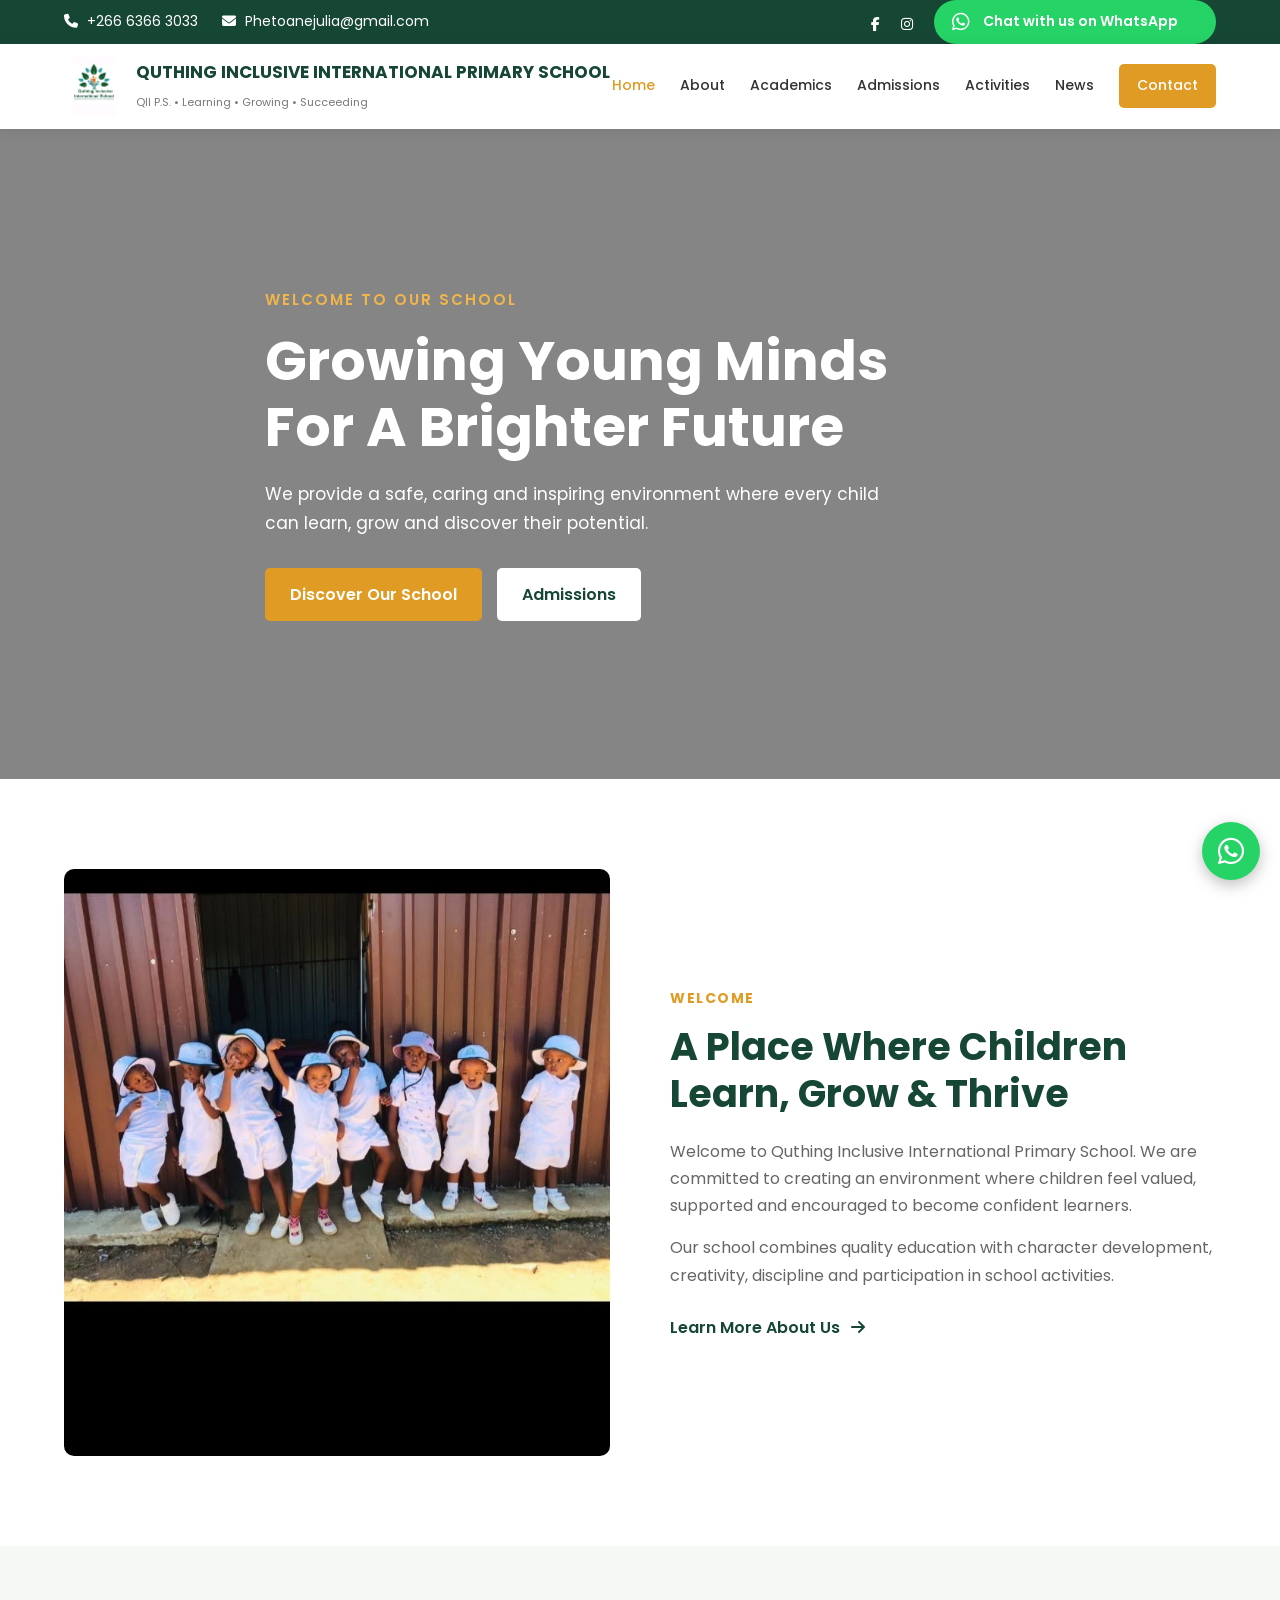
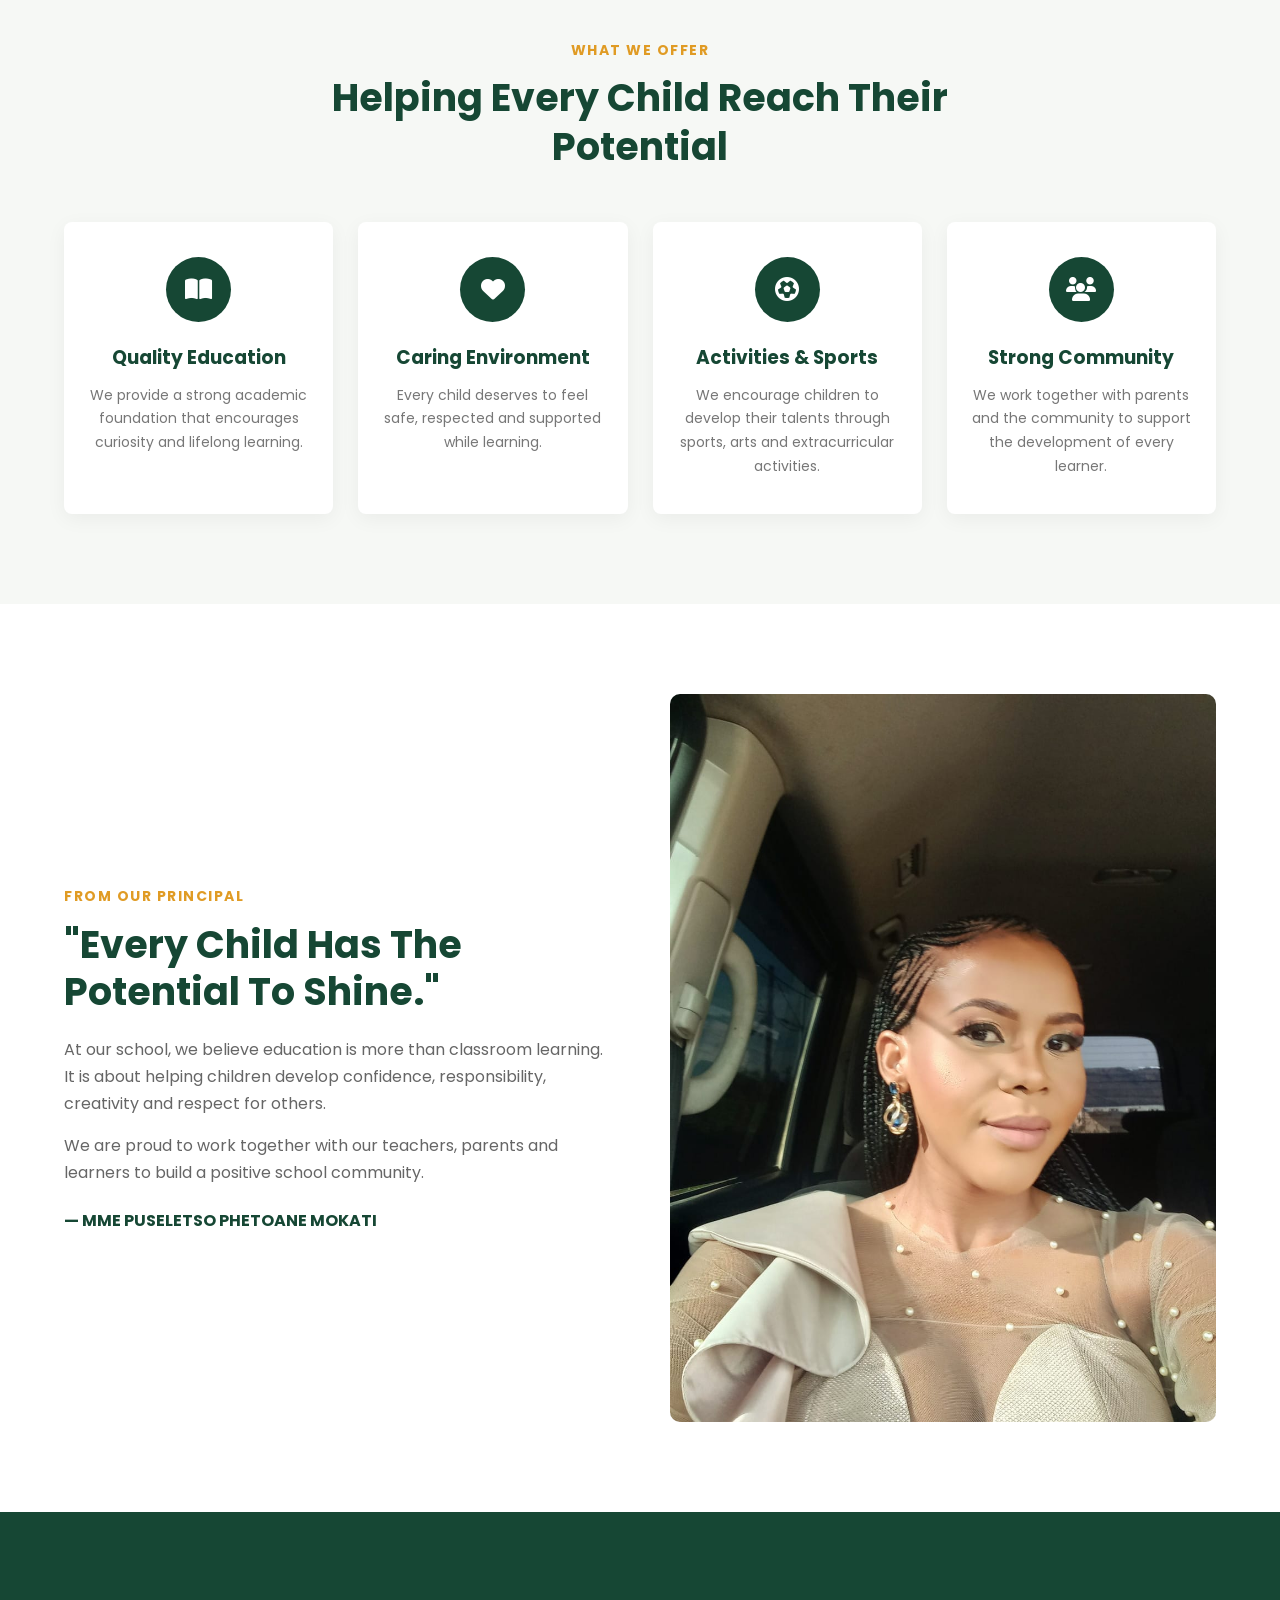
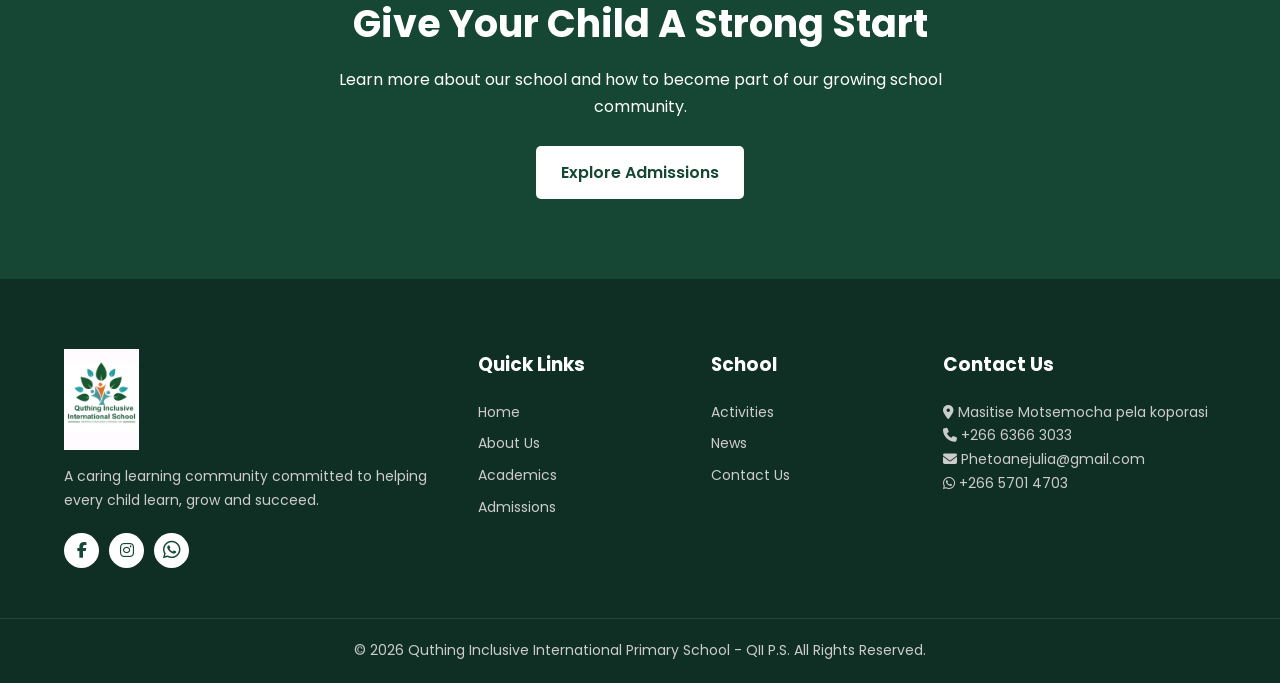
==== commit ed44d9a2: "Add files via upload" ====
--- a/index.html
+++ b/index.html
@@ -1 +1 @@
-<!DOCTYPE html> <html lang="en"> <head> <meta charset="UTF-8"> <meta name="viewport" content="width=device-width, initial-scale=1.0"> <title>QII P.S. | Home</title> <meta name="description" content="Welcome to Quthing Inclusive International Primary School. Discover our programmes, activities, admissions and school community."> <link rel="icon" href="images/graduations.jpg"> <!-- Google Font --> <link rel="preconnect" href="https://fonts.googleapis.com"> <link rel="preconnect" href="https://fonts.gstatic.com" crossorigin> <link href="https://fonts.googleapis.com/css2?family=Poppins:wght@400;500;600;700&display=swap" rel="stylesheet"> <!-- Font Awesome --> <link rel="stylesheet" href="https://cdnjs.cloudflare.com/ajax/libs/font-awesome/6.5.2/css/all.min.css"> <!-- CSS --> <link rel="stylesheet" href="css/style.css"> </head> <body> <!-- ================= TOP BAR ================= --> <div class="top-bar"> <div class="container top-content"> <div class="top-contact"> <span> <i class="fas fa-phone"></i> +266 6366 3033 </span> <span> <i class="fas fa-envelope"></i> Phetoanejulia@gmail.com </span> </div> <div class="social-links"> <a href="https://web.facebook.com/profile.php?id=61552225935610&sk=photos" target="_blank" aria-label="Facebook"> <i class="fab fa-facebook-f"></i> </a> <a href="#" aria-label="Instagram"> <i class="fab fa-instagram"></i> </a> <a href="https://wa.me/26657014703" target="_blank" aria-label="WhatsApp" class="whatsapp-button"> <i class="fab fa-whatsapp"></i> <span>Chat with us on WhatsApp</span> </a> </div> </div> </div> <!-- ================= NAVIGATION ================= --> <header class="header"> <div class="container nav-container"> <a href="index.html" class="logo"> <img src="images/School Logo.jpeg" alt="QII Primary School Logo"> <div> <strong> QUTHING INCLUSIVE INTERNATIONAL PRIMARY SCHOOL </strong> <small> QII P.S. • Learning • Growing • Succeeding </small> </div> </a> <!-- Mobile Menu Button --> <button class="menu-toggle" id="menuToggle" aria-label="Open Menu"> <i class="fas fa-bars"></i> </button> <!-- Navigation --> <nav id="mainNav"> <a href="index.html" class="active"> Home </a> <a href="about.html"> About </a> <a href="academics.html"> Academics </a> <a href="admissions.html"> Admissions </a> <a href="activities.html"> Activities </a> <a href="news.html"> News </a> <a href="contact.html" class="nav-button"> Contact </a> </nav> </div> </header> <!-- ================= HERO ================= --> <section class="hero"> <div class="hero-overlay"></div> <div class="container hero-content"> <span class="hero-small-title"> WELCOME TO OUR SCHOOL </span> <h1> Growing Young Minds<br> For A Brighter Future </h1> <p> We provide a safe, caring and inspiring environment where every child can learn, grow and discover their potential. </p> <div class="hero-buttons"> <a href="about.html" class="btn btn-primary"> Discover Our School </a> <a href="admissions.html" class="btn btn-light"> Admissions </a> </div> </div> </section> <!-- ================= WELCOME ================= --> <section class="section"> <div class="container two-column"> <div class="section-image"> <img src="images/school building.jpg" alt="QII Primary School Building"> </div> <div class="section-content"> <span class="section-label"> WELCOME </span> <h2> A Place Where Children Learn, Grow & Thrive </h2> <p> Welcome to Quthing Inclusive International Primary School. We are committed to creating an environment where children feel valued, supported and encouraged to become confident learners. </p> <p> Our school combines quality education with character development, creativity, discipline and participation in school activities. </p> <a href="about.html" class="text-link"> Learn More About Us <i class="fas fa-arrow-right"></i> </a> </div> </div> </section> <!-- ================= FEATURES ================= --> <section class="features"> <div class="container"> <div class="section-heading"> <span class="section-label"> WHAT WE OFFER </span> <h2> Helping Every Child Reach Their Potential </h2> </div> <div class="feature-grid"> <!-- Feature 1 --> <div class="feature-card"> <div class="feature-icon"> <i class="fas fa-book-open"></i> </div> <h3> Quality Education </h3> <p> We provide a strong academic foundation that encourages curiosity and lifelong learning. </p> </div> <!-- Feature 2 --> <div class="feature-card"> <div class="feature-icon"> <i class="fas fa-heart"></i> </div> <h3> Caring Environment </h3> <p> Every child deserves to feel safe, respected and supported while learning. </p> </div> <!-- Feature 3 --> <div class="feature-card"> <div class="feature-icon"> <i class="fas fa-futbol"></i> </div> <h3> Activities & Sports </h3> <p> We encourage children to develop their talents through sports, arts and extracurricular activities. </p> </div> <!-- Feature 4 --> <div class="feature-card"> <div class="feature-icon"> <i class="fas fa-users"></i> </div> <h3> Strong Community </h3> <p> We work together with parents and the community to support the development of every learner. </p> </div> </div> </div> </section> <!-- ================= PRINCIPAL MESSAGE ================= --> <section class="principal-section"> <div class="container two-column"> <div class="section-content"> <span class="section-label"> FROM OUR PRINCIPAL </span> <h2> "Every Child Has The Potential To Shine." </h2> <p> At our school, we believe education is more than classroom learning. It is about helping children develop confidence, responsibility, creativity and respect for others. </p> <p> We are proud to work together with our teachers, parents and learners to build a positive school community. </p> <strong class="principal-name"> — MME PUSELETSO PHETOANE MOKATI </strong> </div> <div class="principal-image"> <img src="images/mme mpuse.jpeg.jpg" alt="School Principal"> </div> </div> </section> <!-- ================= CALL TO ACTION ================= --> <section class="cta"> <div class="container"> <h2> Give Your Child A Strong Start </h2> <p> Learn more about our school and how to become part of our growing school community. </p> <a href="admissions.html" class="btn btn-light"> Explore Admissions </a> </div> </section> <!-- ================= FOOTER ================= --> <footer class="footer"> <div class="container footer-grid"> <!-- Footer About --> <div class="footer-about"> <img src="images/School Logo.jpeg" alt="QII Primary School Logo"> <p> A caring learning community committed to helping every child learn, grow and succeed. </p> <div class="footer-social"> <!-- Facebook --> <a href="https://web.facebook.com/profile.php?id=61552225935610&sk=photos" target="_blank" aria-label="Facebook"> <i class="fab fa-facebook-f"></i> </a> <!-- Instagram --> <a href="#" aria-label="Instagram"> <i class="fab fa-instagram"></i> </a> <!-- WhatsApp --> <a href="https://wa.me/26657014703" target="_blank" aria-label="WhatsApp"> <i class="fab fa-whatsapp"></i> </a> </div> </div> <!-- Quick Links --> <div> <h3> Quick Links </h3> <a href="index.html"> Home </a> <a href="about.html"> About Us </a> <a href="academics.html"> Academics </a> <a href="admissions.html"> Admissions </a> </div> <!-- School Links --> <div> <h3> School </h3> <a href="activities.html"> Activities </a> <a href="news.html"> News </a> <a href="contact.html"> Contact Us </a> </div> <!-- Contact Information --> <div> <h3> Contact Us </h3> <p> <i class="fas fa-location-dot"></i> Masitise Motsemocha pela koporasi </p> <p> <i class="fas fa-phone"></i> +266 6366 3033 </p> <p> <i class="fas fa-envelope"></i> Phetoanejulia@gmail.com </p> <p> <i class="fab fa-whatsapp"></i> +266 5701 4703 </p> </div> </div> <!-- Copyright --> <div class="copyright"> <p> © 2026 Quthing Inclusive International Primary School - QII P.S. All Rights Reserved. </p> </div> </footer> <!-- ================= FLOATING WHATSAPP ================= --> <a href="https://wa.me/26657014703" target="_blank" class="floating-whatsapp" aria-label="Chat with QII Primary School on WhatsApp"> <i class="fab fa-whatsapp"></i> </a> <!-- JavaScript --> <script src="js/script.js"></script> </body> </html>+<!DOCTYPE html> <html lang="en"> <head> <meta charset="UTF-8"> <meta name="viewport" content="width=device-width, initial-scale=1.0"> <title>QII P.S. | Home</title> <meta name="description" content="Welcome to Quthing Inclusive International Primary School. Discover our programmes, activities, admissions and school community."> <link rel="icon" href="images/graduations.jpg"> <!-- Google Font --> <link rel="preconnect" href="https://fonts.googleapis.com"> <link rel="preconnect" href="https://fonts.gstatic.com" crossorigin> <link href="https://fonts.googleapis.com/css2?family=Poppins:wght@400;500;600;700&display=swap" rel="stylesheet"> <!-- Font Awesome --> <link rel="stylesheet" href="https://cdnjs.cloudflare.com/ajax/libs/font-awesome/6.5.2/css/all.min.css"> <!-- CSS --> <link rel="stylesheet" href="css/style.css"> </head> <body> <!-- ================= TOP BAR ================= --> <div class="top-bar"> <div class="container top-content"> <div class="top-contact"> <span> <i class="fas fa-phone"></i> +266 6366 3033 </span> <span> <i class="fas fa-envelope"></i> Phetoanejulia@gmail.com </span> </div> <div class="social-links"> <a href="https://web.facebook.com/profile.php?id=61552225935610&sk=photos" target="_blank" aria-label="Facebook"> <i class="fab fa-facebook-f"></i> </a> <a href="#" aria-label="Instagram"> <i class="fab fa-instagram"></i> </a> <a href="https://wa.me/26657014703" target="_blank" aria-label="WhatsApp" class="whatsapp-button"> <i class="fab fa-whatsapp"></i> <span>Chat with us on WhatsApp</span> </a> </div> </div> </div> <!-- ================= NAVIGATION ================= --> <header class="header"> <div class="container nav-container"> <a href="index.html" class="logo"> <img src="images/School Logo.jpeg" alt="QII Primary School Logo"> <div> <strong> QUTHING INCLUSIVE INTERNATIONAL PRIMARY SCHOOL </strong> <small> QII P.S. • Learning • Growing • Succeeding </small> </div> </a> <!-- Mobile Menu Button --> <button class="menu-toggle" id="menuToggle" aria-label="Open Menu"> <i class="fas fa-bars"></i> </button> <!-- Navigation --> <nav id="mainNav"> <a href="index.html" class="active"> Home </a> <a href="about.html"> About </a> <a href="academics.html"> Academics </a> <a href="admissions.html"> Admissions </a> <a href="activities.html"> Activities </a> <a href="news.html"> News </a> <a href="contact.html" class="nav-button"> Contact </a> </nav> </div> </header> <!-- ================= HERO ================= --> <section class="hero"> <div class="hero-overlay"></div> <div class="container hero-content"> <span class="hero-small-title"> WELCOME TO OUR SCHOOL </span> <h1> Growing Young Minds<br> For A Brighter Future </h1> <p> We provide a safe, caring and inspiring environment where every child can learn, grow and discover their potential. </p> <div class="hero-buttons"> <a href="about.html" class="btn btn-primary"> Discover Our School </a> <a href="admissions.html" class="btn btn-light"> Admissions </a> </div> </div> </section> <!-- ================= WELCOME ================= --> <section class="section"> <div class="container two-column"> <div class="section-image"> <img src="images/school building.jpg" alt="QII Primary School Building"> </div> <div class="section-content"> <span class="section-label"> WELCOME </span> <h2> A Place Where Children Learn, Grow & Thrive </h2> <p> Welcome to Quthing Inclusive International Primary School. We are committed to creating an environment where children feel valued, supported and encouraged to become confident learners. </p> <p> Our school combines quality education with character development, creativity, discipline and participation in school activities. </p> <a href="about.html" class="text-link"> Learn More About Us <i class="fas fa-arrow-right"></i> </a> </div> </div> </section> <!-- ================= FEATURES ================= --> <section class="features"> <div class="container"> <div class="section-heading"> <span class="section-label"> WHAT WE OFFER </span> <h2> Helping Every Child Reach Their Potential </h2> </div> <div class="feature-grid"> <!-- Feature 1 --> <div class="feature-card"> <div class="feature-icon"> <i class="fas fa-book-open"></i> </div> <h3> Quality Education </h3> <p> We provide a strong academic foundation that encourages curiosity and lifelong learning. </p> </div> <!-- Feature 2 --> <div class="feature-card"> <div class="feature-icon"> <i class="fas fa-heart"></i> </div> <h3> Caring Environment </h3> <p> Every child deserves to feel safe, respected and supported while learning. </p> </div> <!-- Feature 3 --> <div class="feature-card"> <div class="feature-icon"> <i class="fas fa-futbol"></i> </div> <h3> Activities & Sports </h3> <p> We encourage children to develop their talents through sports, arts and extracurricular activities. </p> </div> <!-- Feature 4 --> <div class="feature-card"> <div class="feature-icon"> <i class="fas fa-users"></i> </div> <h3> Strong Community </h3> <p> We work together with parents and the community to support the development of every learner. </p> </div> </div> </div> </section> <!-- ================= PRINCIPAL MESSAGE ================= --> <section class="principal-section"> <div class="container two-column"> <div class="section-content"> <span class="section-label"> FROM OUR PRINCIPAL </span> <h2> "Every Child Has The Potential To Shine." </h2> <p> At our school, we believe education is more than classroom learning. It is about helping children develop confidence, responsibility, creativity and respect for others. </p> <p> We are proud to work together with our teachers, parents and learners to build a positive school community. </p> <strong class="principal-name"> — MME PUSELETSO PHETOANE MOKATI </strong> </div> <div class="principal-image"> <img src="images/mme mpuse.jpeg" alt="School Principal"> </div> </div> </section> <!-- ================= CALL TO ACTION ================= --> <section class="cta"> <div class="container"> <h2> Give Your Child A Strong Start </h2> <p> Learn more about our school and how to become part of our growing school community. </p> <a href="admissions.html" class="btn btn-light"> Explore Admissions </a> </div> </section> <!-- ================= FOOTER ================= --> <footer class="footer"> <div class="container footer-grid"> <!-- Footer About --> <div class="footer-about"> <img src="images/School Logo.jpeg" alt="QII Primary School Logo"> <p> A caring learning community committed to helping every child learn, grow and succeed. </p> <div class="footer-social"> <!-- Facebook --> <a href="https://web.facebook.com/profile.php?id=61552225935610&sk=photos" target="_blank" aria-label="Facebook"> <i class="fab fa-facebook-f"></i> </a> <!-- Instagram --> <a href="#" aria-label="Instagram"> <i class="fab fa-instagram"></i> </a> <!-- WhatsApp --> <a href="https://wa.me/26657014703" target="_blank" aria-label="WhatsApp"> <i class="fab fa-whatsapp"></i> </a> </div> </div> <!-- Quick Links --> <div> <h3> Quick Links </h3> <a href="index.html"> Home </a> <a href="about.html"> About Us </a> <a href="academics.html"> Academics </a> <a href="admissions.html"> Admissions </a> </div> <!-- School Links --> <div> <h3> School </h3> <a href="activities.html"> Activities </a> <a href="news.html"> News </a> <a href="contact.html"> Contact Us </a> </div> <!-- Contact Information --> <div> <h3> Contact Us </h3> <p> <i class="fas fa-location-dot"></i> Masitise Motsemocha pela koporasi </p> <p> <i class="fas fa-phone"></i> +266 6366 3033 </p> <p> <i class="fas fa-envelope"></i> Phetoanejulia@gmail.com </p> <p> <i class="fab fa-whatsapp"></i> +266 5701 4703 </p> </div> </div> <!-- Copyright --> <div class="copyright"> <p> © 2026 Quthing Inclusive International Primary School - QII P.S. All Rights Reserved. </p> </div> </footer> <!-- ================= FLOATING WHATSAPP ================= --> <a href="https://wa.me/26657014703" target="_blank" class="floating-whatsapp" aria-label="Chat with QII Primary School on WhatsApp"> <i class="fab fa-whatsapp"></i> </a> <!-- JavaScript --> <script src="js/script.js"></script> </body> </html>
